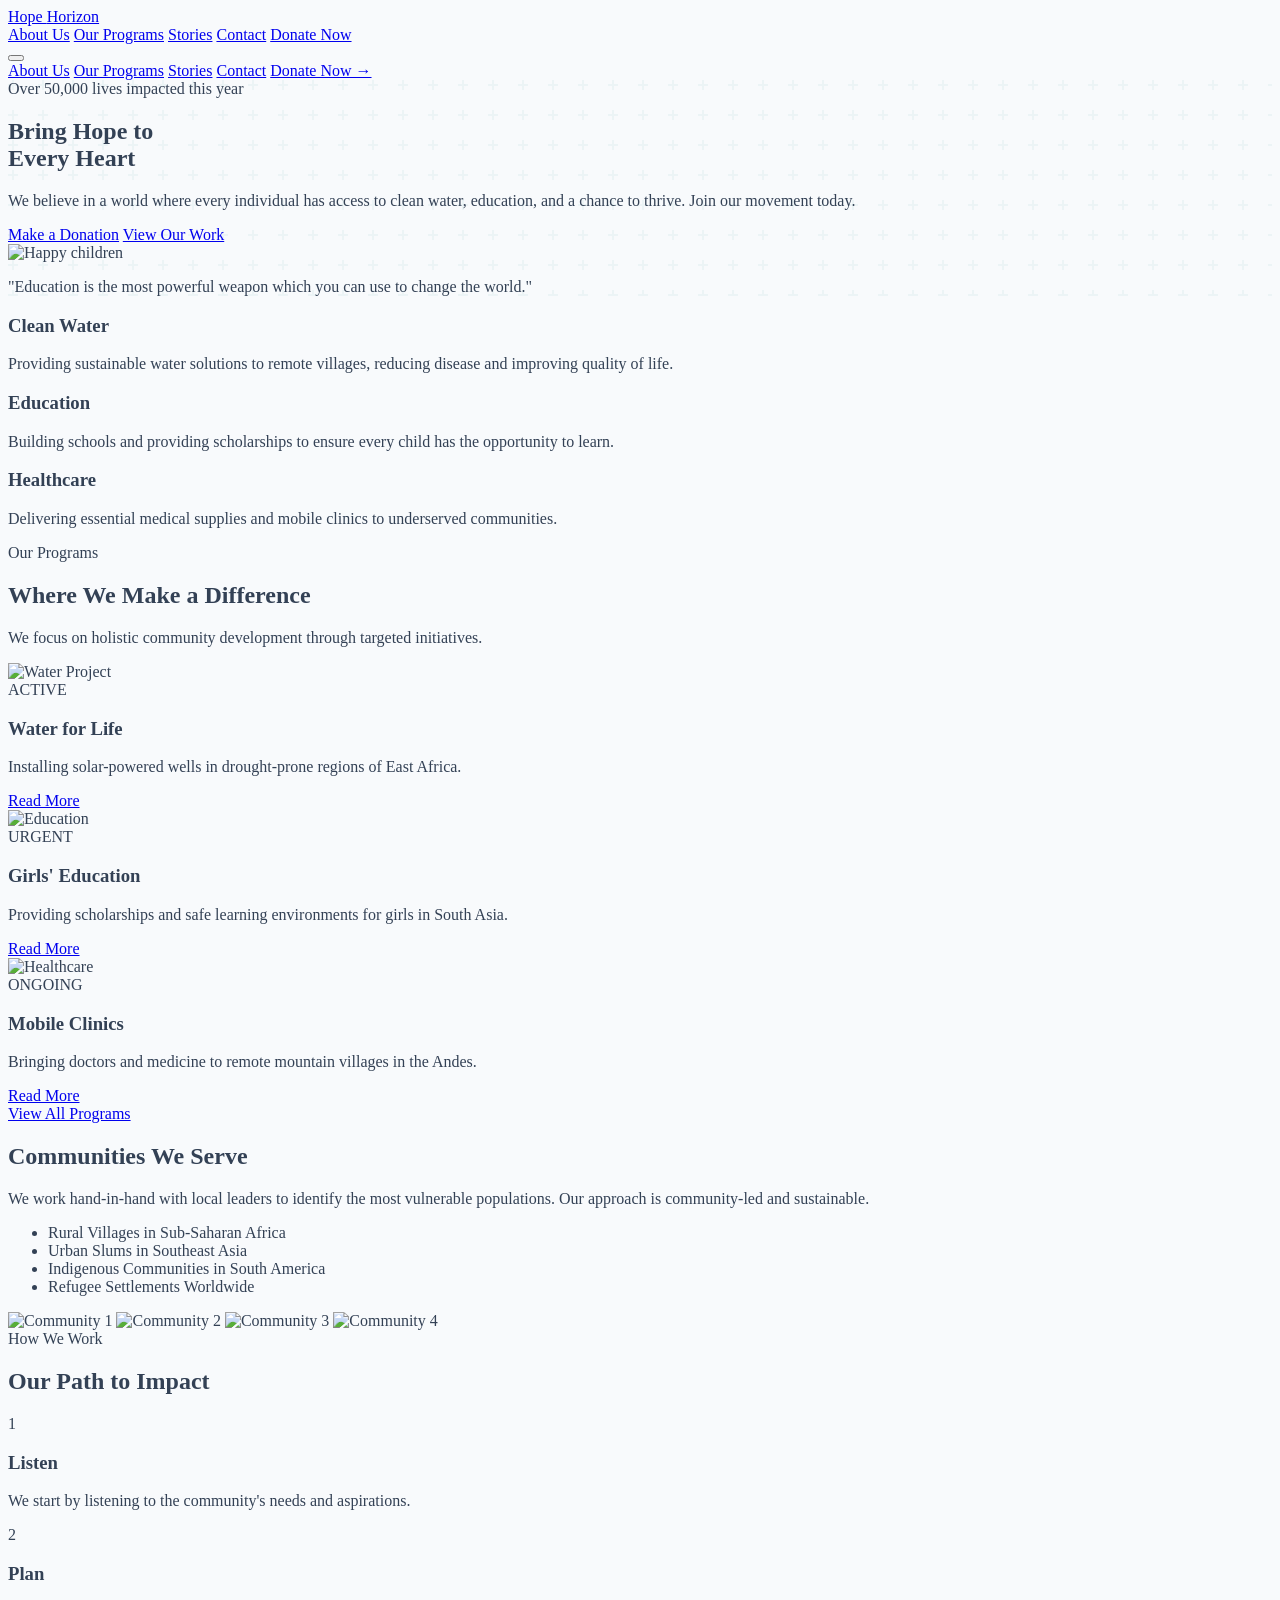
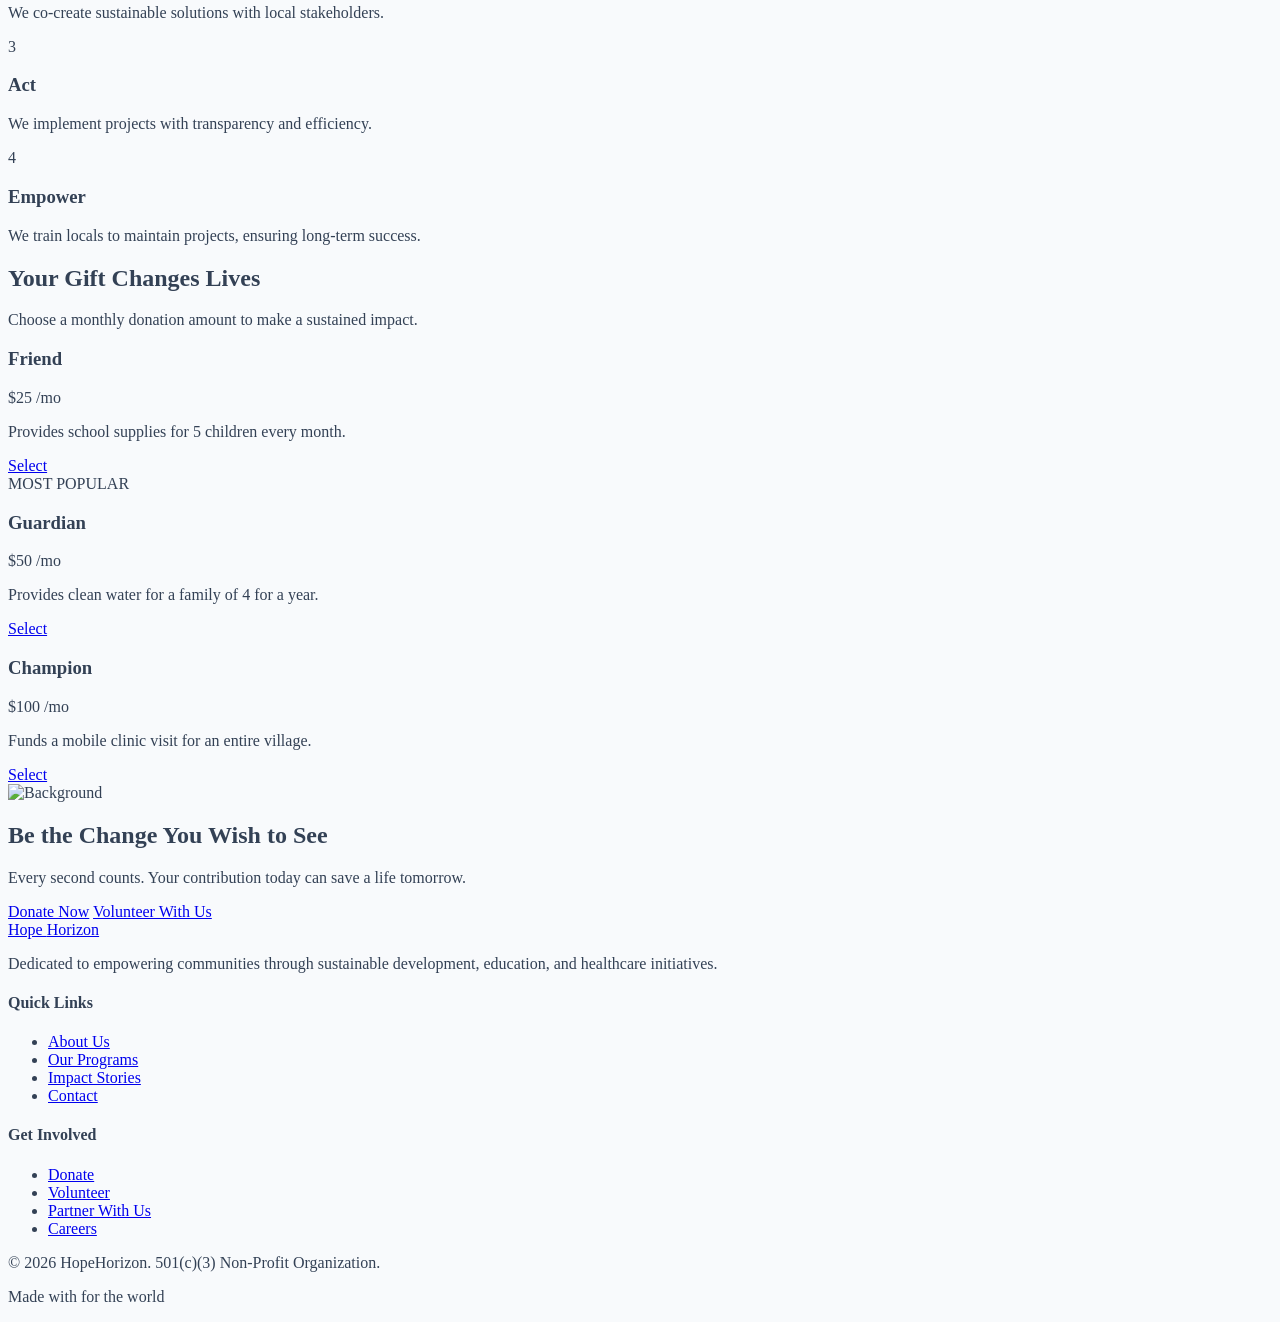
==== index.html @ 58641cd0 "Add files via upload" ====
<!DOCTYPE html>
<html class="scroll-smooth" lang="en">
  <head>
    <meta charset="utf-8"/>
    <meta content="width=device-width, initial-scale=1.0" name="viewport"/>
    <title>Charity Organization - Free Tailwind Template</title>
    <meta content="Download this free Tailwind CSS Nonprofit website template for Charity Organization. Features a modern design, fully responsive layout, and includes 6 pre-built pages like blog.html, index.html, about.html." name="description"/>
    <meta content="free charity organization website template, charity organization website landing page, tailwind css charity organization website theme, responsive charity organization website design, modern charity organization website" name="keywords"/>
    <meta content="Charity Organization - Free Tailwind Template" property="og:title"/>
    <meta content="Download this free Tailwind CSS Nonprofit website template for Charity Organization. Features a modern design, fully responsive layout, and includes 6 pre-built pages like blog.html, index.html, about.html." property="og:description"/>
    <meta content="website" property="og:type"/>
    <meta content="https://freestacktemplates.io/og-previews/charity_organization-nonprofit-modern-template/index-og.jpg" property="og:image"/>
    <meta content="https://freestacktemplates.io/tailwind/charity_organization-nonprofit-modern-template" property="og:url"/>
    <meta content="summary_large_image" name="twitter:card"/>
    <meta content="Charity Organization - Free Tailwind Template" name="twitter:title"/>
    <meta content="Download this free Tailwind CSS Nonprofit website template for Charity Organization. Features a modern design, fully responsive layout, and includes 6 pre-built pages like blog.html, index.html, about.html." name="twitter:description"/>
    <meta content="https://freestacktemplates.io/og-previews/charity_organization-nonprofit-modern-template/index-og.jpg" name="twitter:image"/>
    <script src="https://cdn.tailwindcss.com"></script>
    <script src="tailwind.config.js"></script>
    <link href="https://fonts.googleapis.com/css2?family=Inter:wght@300;400;500;600&family=Libre+Baskerville:ital,wght@0,400;0,700;1,400&display=swap" rel="stylesheet"/>
    <link href="style.css" rel="stylesheet"/>
    <script src="https://unpkg.com/lucide@latest"></script>
    <script defer="" src="scripts.js"></script>
  </head>
  <body class="font-body antialiased">

    <!-- Navigation -->
    <header>
      <nav class="fixed w-full z-50 top-0 left-0 bg-white/90 backdrop-blur-md border-b border-gray-100 shadow-sm">
        <div class="max-w-7xl mx-auto px-4 sm:px-6 lg:px-8">
          <div class="flex justify-between items-center h-20">
            <div class="flex-shrink-0 flex items-center">
              <a class="flex items-center gap-2" href="index.html">
                <div class="w-10 h-10 bg-primary rounded-full flex items-center justify-center text-white">
                  <i class="w-6 h-6" data-lucide="heart-handshake"></i>
                </div>
                <span class="font-heading font-bold text-2xl text-primaryDark">Hope
                  <span class="text-secondary">Horizon</span>
                </span>
              </a>
            </div>
            <div class="hidden md:flex items-center space-x-8">
              <a class="text-text hover:text-primary transition-colors font-medium" href="about.html">About Us</a>
              <a class="text-text hover:text-primary transition-colors font-medium" href="programs.html">Our Programs</a>
              <a class="text-text hover:text-primary transition-colors font-medium" href="blog.html">Stories</a>
              <a class="text-text hover:text-primary transition-colors font-medium" href="contact.html">Contact</a>
              <a class="bg-secondary hover:bg-secondaryHover text-white px-6 py-2.5 rounded-full font-bold transition-all shadow-lg shadow-secondary/20 transform hover:-translate-y-0.5" href="donate.html">Donate Now</a>
            </div>
            <div class="md:hidden flex items-center">
              <button id="mobile-menu-btn" class="text-text hover:text-primary focus:outline-none">
                <i class="w-8 h-8" data-lucide="menu"></i>
              </button>
            </div>
          </div>
        </div>

        <!-- Mobile Menu -->
        <div id="mobile-menu" class="hidden md:hidden bg-white border-b border-gray-100 absolute w-full">
          <div class="px-4 pt-2 pb-6 space-y-2">
            <a class="block px-3 py-3 text-base font-medium text-text hover:bg-gray-50 rounded-lg" href="about.html">About Us</a>
            <a class="block px-3 py-3 text-base font-medium text-text hover:bg-gray-50 rounded-lg" href="programs.html">Our Programs</a>
            <a class="block px-3 py-3 text-base font-medium text-text hover:bg-gray-50 rounded-lg" href="blog.html">Stories</a>
            <a class="block px-3 py-3 text-base font-medium text-text hover:bg-gray-50 rounded-lg" href="contact.html">Contact</a>
            <a class="block px-3 py-3 text-base font-bold text-secondary hover:bg-orange-50 rounded-lg" href="donate.html">Donate Now →</a>
          </div>
        </div>
      </nav>
    </header>

    <!-- Hero Section -->
    <section id="hero" class="relative pt-32 pb-20 lg:pt-40 lg:pb-32 overflow-hidden hero-pattern">
      <div class="max-w-7xl mx-auto px-4 sm:px-6 lg:px-8 relative z-10">
        <div class="grid grid-cols-1 lg:grid-cols-2 gap-12 items-center">
          <div class="text-center lg:text-left">
            <div class="inline-flex items-center gap-2 px-4 py-2 rounded-full bg-primary/10 text-primaryDark font-medium text-sm mb-6">
              <span class="w-2 h-2 rounded-full bg-secondary animate-pulse"></span> Over 50,000 lives impacted this year
            </div>
            <h1 class="text-5xl md:text-6xl lg:text-7xl font-heading font-bold text-textDark mb-6 leading-tight">Bring Hope to
              <br/>
              <span class="text-primary italic">Every Heart</span>
            </h1>
            <p class="text-xl text-text mb-8 leading-relaxed max-w-2xl mx-auto lg:mx-0">
              We believe in a world where every individual has access to clean water, education, and a chance to thrive. Join our movement today.
            </p>
            <div class="flex flex-col sm:flex-row items-center justify-center lg:justify-start gap-4">
              <a class="w-full sm:w-auto px-8 py-4 bg-secondary hover:bg-secondaryHover text-white font-bold rounded-full text-lg transition-all shadow-xl shadow-secondary/25 transform hover:-translate-y-1" href="donate.html">Make a Donation</a>
              <a class="w-full sm:w-auto px-8 py-4 bg-white border border-gray-200 hover:border-primary hover:text-primary text-textDark font-medium rounded-full text-lg transition-all flex items-center justify-center gap-2" href="programs.html">View Our Work
                <i class="w-5 h-5" data-lucide="arrow-right"></i>
              </a>
            </div>
          </div>
          <div class="relative">
            <div class="absolute -inset-4 bg-accent/50 rounded-full blur-3xl -z-10"></div>
            <div class="relative rounded-3xl overflow-hidden shadow-2xl transform rotate-2 hover:rotate-0 transition-transform duration-500">
              <img class="w-full h-full object-cover" alt="Happy children" src="https://images.unsplash.com/photo-1488521787991-ed7bbaae773c?q=80&w=1000&auto=format&fit=crop"/>
              <div class="absolute bottom-0 left-0 right-0 bg-gradient-to-t from-black/70 to-transparent p-8">
                <p class="text-white font-heading italic text-xl">"Education is the most powerful weapon which you can use to change the world."</p>
              </div>
            </div>
          </div>
        </div>
      </div>
    </section>

    <!-- Clean Water -->
    <section id="clean_water" class="py-20 bg-white">
      <div class="max-w-7xl mx-auto px-4 sm:px-6 lg:px-8">
        <div class="grid grid-cols-1 md:grid-cols-3 gap-8">
          <div class="p-8 rounded-2xl bg-background border border-gray-100 hover:shadow-lg transition-shadow text-center group">
            <div class="w-16 h-16 mx-auto bg-primary/10 rounded-full flex items-center justify-center mb-6 group-hover:bg-primary group-hover:text-white transition-colors">
              <i class="w-8 h-8 text-primary group-hover:text-white" data-lucide="droplets"></i>
            </div>
            <h3 class="text-2xl font-heading font-bold text-textDark mb-3">Clean Water</h3>
            <p class="text-text">
              Providing sustainable water solutions to remote villages, reducing disease and improving quality of life.
            </p>
          </div>
          <div class="p-8 rounded-2xl bg-background border border-gray-100 hover:shadow-lg transition-shadow text-center group">
            <div class="w-16 h-16 mx-auto bg-secondary/10 rounded-full flex items-center justify-center mb-6 group-hover:bg-secondary group-hover:text-white transition-colors">
              <i class="w-8 h-8 text-secondary group-hover:text-white" data-lucide="book-open"></i>
            </div>
            <h3 class="text-2xl font-heading font-bold text-textDark mb-3">Education</h3>
            <p class="text-text">
              Building schools and providing scholarships to ensure every child has the opportunity to learn.
            </p>
          </div>
          <div class="p-8 rounded-2xl bg-background border border-gray-100 hover:shadow-lg transition-shadow text-center group">
            <div class="w-16 h-16 mx-auto bg-accent rounded-full flex items-center justify-center mb-6 group-hover:bg-yellow-400 transition-colors">
              <i class="w-8 h-8 text-yellow-700" data-lucide="heart"></i>
            </div>
            <h3 class="text-2xl font-heading font-bold text-textDark mb-3">Healthcare</h3>
            <p class="text-text">
              Delivering essential medical supplies and mobile clinics to underserved communities.
            </p>
          </div>
        </div>
      </div>
    </section>

    <!-- Where We Make A Difference -->
    <section id="where_we_make_a_difference" class="py-24 bg-background">
      <div class="max-w-7xl mx-auto px-4 sm:px-6 lg:px-8">
        <div class="text-center mb-16">
          <span class="text-secondary font-bold tracking-wider uppercase text-sm">Our Programs</span>
          <h2 class="text-4xl md:text-5xl font-heading font-bold text-textDark mt-2 mb-6">Where We Make a Difference</h2>
          <p class="text-xl text-text max-w-2xl mx-auto">We focus on holistic community development through targeted initiatives.</p>
        </div>
        <div class="grid grid-cols-1 md:grid-cols-2 lg:grid-cols-3 gap-8">

          <!-- Program 1 -->
          <div class="bg-white rounded-2xl overflow-hidden shadow-sm hover:shadow-xl transition-shadow group">
            <div class="relative h-64 overflow-hidden">
              <img class="w-full h-full object-cover group-hover:scale-105 transition-transform duration-500" alt="Water Project" src="https://images.unsplash.com/photo-1532629345422-7515f3d16bb6?q=80&w=800&auto=format&fit=crop"/>
              <div class="absolute top-4 right-4 bg-white/90 backdrop-blur px-3 py-1 rounded-full text-xs font-bold text-primary">ACTIVE</div>
            </div>
            <div class="p-8">
              <h3 class="text-2xl font-heading font-bold text-textDark mb-3">Water for Life</h3>
              <p class="text-text mb-6">Installing solar-powered wells in drought-prone regions of East Africa.</p>
              <a class="text-primary font-bold flex items-center gap-2 hover:gap-3 transition-all" href="programs.html">Read More
                <i class="w-4 h-4" data-lucide="arrow-right"></i>
              </a>
            </div>
          </div>

          <!-- Program 2 -->
          <div class="bg-white rounded-2xl overflow-hidden shadow-sm hover:shadow-xl transition-shadow group">
            <div class="relative h-64 overflow-hidden">
              <img class="w-full h-full object-cover group-hover:scale-105 transition-transform duration-500" alt="Education" src="https://images.unsplash.com/photo-1509099836639-18ba1795216d?q=80&w=800&auto=format&fit=crop"/>
              <div class="absolute top-4 right-4 bg-white/90 backdrop-blur px-3 py-1 rounded-full text-xs font-bold text-secondary">URGENT</div>
            </div>
            <div class="p-8">
              <h3 class="text-2xl font-heading font-bold text-textDark mb-3">Girls' Education</h3>
              <p class="text-text mb-6">Providing scholarships and safe learning environments for girls in South Asia.</p>
              <a class="text-primary font-bold flex items-center gap-2 hover:gap-3 transition-all" href="programs.html">Read More
                <i class="w-4 h-4" data-lucide="arrow-right"></i>
              </a>
            </div>
          </div>

          <!-- Program 3 -->
          <div class="bg-white rounded-2xl overflow-hidden shadow-sm hover:shadow-xl transition-shadow group">
            <div class="relative h-64 overflow-hidden">
              <img class="w-full h-full object-cover group-hover:scale-105 transition-transform duration-500" alt="Healthcare" src="https://images.unsplash.com/photo-1542810634-71277d95dcbb?q=80&w=800&auto=format&fit=crop"/>
              <div class="absolute top-4 right-4 bg-white/90 backdrop-blur px-3 py-1 rounded-full text-xs font-bold text-primary">ONGOING</div>
            </div>
            <div class="p-8">
              <h3 class="text-2xl font-heading font-bold text-textDark mb-3">Mobile Clinics</h3>
              <p class="text-text mb-6">Bringing doctors and medicine to remote mountain villages in the Andes.</p>
              <a class="text-primary font-bold flex items-center gap-2 hover:gap-3 transition-all" href="programs.html">Read More
                <i class="w-4 h-4" data-lucide="arrow-right"></i>
              </a>
            </div>
          </div>
        </div>
        <div class="text-center mt-12">
          <a class="inline-block px-8 py-3 border-2 border-primary text-primary font-bold rounded-full hover:bg-primary hover:text-white transition-colors" href="programs.html">View All Programs</a>
        </div>
      </div>
    </section>

    <!-- Communities We Serve -->
    <section id="communities_we_serve" class="py-24 bg-primaryDark text-white relative overflow-hidden">
      <div class="absolute inset-0 opacity-10 bg-[url('https://www.transparenttextures.com/patterns/cubes.png')]"></div>
      <div class="max-w-7xl mx-auto px-4 sm:px-6 lg:px-8 relative z-10">
        <div class="grid grid-cols-1 lg:grid-cols-2 gap-16 items-center">
          <div>
            <h2 class="text-4xl md:text-5xl font-heading font-bold mb-6">Communities We Serve</h2>
            <p class="text-teal-100 text-lg mb-8 leading-relaxed">
              We work hand-in-hand with local leaders to identify the most vulnerable populations. Our approach is community-led and sustainable.
            </p>
            <ul class="space-y-4">
              <li class="flex items-center gap-4">
                <div class="w-10 h-10 rounded-full bg-white/10 flex items-center justify-center">
                  <i class="w-5 h-5 text-accent" data-lucide="map-pin"></i>
                </div>
                <span class="text-xl font-medium">Rural Villages in Sub-Saharan Africa</span>
              </li>
              <li class="flex items-center gap-4">
                <div class="w-10 h-10 rounded-full bg-white/10 flex items-center justify-center">
                  <i class="w-5 h-5 text-accent" data-lucide="map-pin"></i>
                </div>
                <span class="text-xl font-medium">Urban Slums in Southeast Asia</span>
              </li>
              <li class="flex items-center gap-4">
                <div class="w-10 h-10 rounded-full bg-white/10 flex items-center justify-center">
                  <i class="w-5 h-5 text-accent" data-lucide="map-pin"></i>
                </div>
                <span class="text-xl font-medium">Indigenous Communities in South America</span>
              </li>
              <li class="flex items-center gap-4">
                <div class="w-10 h-10 rounded-full bg-white/10 flex items-center justify-center">
                  <i class="w-5 h-5 text-accent" data-lucide="map-pin"></i>
                </div>
                <span class="text-xl font-medium">Refugee Settlements Worldwide</span>
              </li>
            </ul>
          </div>
          <div class="grid grid-cols-2 gap-4">
            <img class="rounded-2xl shadow-lg transform translate-y-8" alt="Community 1" src="https://images.unsplash.com/photo-1469571486292-0ba58a3f068b?q=80&w=600&auto=format&fit=crop"/>
            <img class="rounded-2xl shadow-lg" alt="Community 2" src="https://images.unsplash.com/photo-1531206715517-5c0ba140b2b8?q=80&w=600&auto=format&fit=crop"/>
            <img class="rounded-2xl shadow-lg transform translate-y-8" alt="Community 3" src="https://images.unsplash.com/photo-1516483638261-f4dbaf036963?q=80&w=600&auto=format&fit=crop"/>
            <img class="rounded-2xl shadow-lg" alt="Community 4" src="https://images.unsplash.com/photo-1542345812-d98b5cd6cf98?auto=format&fit=crop&w=600&q=80"/>
          </div>
        </div>
      </div>
    </section>

    <!-- Our Path To Impact -->
    <section id="our_path_to_impact" class="py-24 bg-white">
      <div class="max-w-7xl mx-auto px-4 sm:px-6 lg:px-8">
        <div class="text-center mb-16">
          <span class="text-secondary font-bold tracking-wider uppercase text-sm">How We Work</span>
          <h2 class="text-4xl md:text-5xl font-heading font-bold text-textDark mt-2 mb-6">Our Path to Impact</h2>
        </div>
        <div class="relative">
          <div class="hidden md:block absolute top-1/2 left-0 w-full h-0.5 bg-gray-100 -translate-y-1/2 z-0"></div>
          <div class="grid grid-cols-1 md:grid-cols-4 gap-8 relative z-10">

            <!-- Step 1 -->
            <div class="bg-white p-6 text-center">
              <div class="w-16 h-16 mx-auto bg-primary text-white rounded-full flex items-center justify-center text-2xl font-bold mb-6 shadow-lg border-4 border-white">1</div>
              <h3 class="text-xl font-bold text-textDark mb-2">Listen</h3>
              <p class="text-text text-sm">We start by listening to the community's needs and aspirations.</p>
            </div>

            <!-- Step 2 -->
            <div class="bg-white p-6 text-center">
              <div class="w-16 h-16 mx-auto bg-white border-2 border-primary text-primary rounded-full flex items-center justify-center text-2xl font-bold mb-6 shadow-lg">2</div>
              <h3 class="text-xl font-bold text-textDark mb-2">Plan</h3>
              <p class="text-text text-sm">We co-create sustainable solutions with local stakeholders.</p>
            </div>

            <!-- Step 3 -->
            <div class="bg-white p-6 text-center">
              <div class="w-16 h-16 mx-auto bg-white border-2 border-primary text-primary rounded-full flex items-center justify-center text-2xl font-bold mb-6 shadow-lg">3</div>
              <h3 class="text-xl font-bold text-textDark mb-2">Act</h3>
              <p class="text-text text-sm">We implement projects with transparency and efficiency.</p>
            </div>

            <!-- Step 4 -->
            <div class="bg-white p-6 text-center">
              <div class="w-16 h-16 mx-auto bg-white border-2 border-primary text-primary rounded-full flex items-center justify-center text-2xl font-bold mb-6 shadow-lg">4</div>
              <h3 class="text-xl font-bold text-textDark mb-2">Empower</h3>
              <p class="text-text text-sm">We train locals to maintain projects, ensuring long-term success.</p>
            </div>
          </div>
        </div>
      </div>
    </section>

    <!-- Your Gift Changes Lives -->
    <section id="your_gift_changes_lives" class="py-24 bg-accent/30">
      <div class="max-w-7xl mx-auto px-4 sm:px-6 lg:px-8">
        <div class="text-center mb-16">
          <h2 class="text-4xl md:text-5xl font-heading font-bold text-textDark mb-6">Your Gift Changes Lives</h2>
          <p class="text-xl text-text max-w-2xl mx-auto">Choose a monthly donation amount to make a sustained impact.</p>
        </div>
        <div class="grid grid-cols-1 md:grid-cols-3 gap-8">

          <!-- Tier 1 -->
          <div class="bg-white p-8 rounded-2xl shadow-sm hover:shadow-xl transition-all border border-gray-100 text-center">
            <h3 class="text-2xl font-bold text-textDark mb-2">Friend</h3>
            <div class="text-4xl font-bold text-primary mb-4">$25
              <span class="text-lg text-gray-400 font-normal">/mo</span>
            </div>
            <p class="text-text mb-8">Provides school supplies for 5 children every month.</p>
            <a class="block w-full py-3 border-2 border-primary text-primary font-bold rounded-full hover:bg-primary hover:text-white transition-colors" href="donate.html">Select</a>
          </div>

          <!-- Tier 2 -->
          <div class="bg-white p-8 rounded-2xl shadow-xl border-2 border-secondary text-center transform md:-translate-y-4 relative">
            <div class="absolute top-0 left-1/2 -translate-x-1/2 -translate-y-1/2 bg-secondary text-white px-4 py-1 rounded-full text-sm font-bold">MOST POPULAR</div>
            <h3 class="text-2xl font-bold text-textDark mb-2">Guardian</h3>
            <div class="text-4xl font-bold text-secondary mb-4">$50
              <span class="text-lg text-gray-400 font-normal">/mo</span>
            </div>
            <p class="text-text mb-8">Provides clean water for a family of 4 for a year.</p>
            <a class="block w-full py-3 bg-secondary text-white font-bold rounded-full hover:bg-secondaryHover transition-colors shadow-lg shadow-secondary/20" href="donate.html">Select</a>
          </div>

          <!-- Tier 3 -->
          <div class="bg-white p-8 rounded-2xl shadow-sm hover:shadow-xl transition-all border border-gray-100 text-center">
            <h3 class="text-2xl font-bold text-textDark mb-2">Champion</h3>
            <div class="text-4xl font-bold text-primary mb-4">$100
              <span class="text-lg text-gray-400 font-normal">/mo</span>
            </div>
            <p class="text-text mb-8">Funds a mobile clinic visit for an entire village.</p>
            <a class="block w-full py-3 border-2 border-primary text-primary font-bold rounded-full hover:bg-primary hover:text-white transition-colors" href="donate.html">Select</a>
          </div>
        </div>
      </div>
    </section>

    <!-- Be The Change You Wish To See -->
    <section id="be_the_change_you_wish_to_see" class="py-24 relative overflow-hidden">
      <div class="absolute inset-0 bg-primaryDark">
        <img class="w-full h-full object-cover opacity-20 mix-blend-overlay" alt="Background" src="https://images.unsplash.com/photo-1469571486292-0ba58a3f068b?q=80&w=2000&auto=format&fit=crop"/>
      </div>
      <div class="max-w-4xl mx-auto px-4 sm:px-6 lg:px-8 relative z-10 text-center text-white">
        <h2 class="text-5xl md:text-6xl font-heading font-bold mb-8">Be the Change You Wish to See</h2>
        <p class="text-xl text-teal-100 mb-12 max-w-2xl mx-auto">Every second counts. Your contribution today can save a life tomorrow.</p>
        <div class="flex flex-col sm:flex-row gap-4 justify-center">
          <a class="px-10 py-5 bg-secondary hover:bg-secondaryHover text-white font-bold text-xl rounded-full transition-all shadow-xl transform hover:scale-105" href="donate.html">Donate Now</a>
          <a class="px-10 py-5 bg-white/10 hover:bg-white/20 backdrop-blur border border-white/30 text-white font-bold text-xl rounded-full transition-all" href="contact.html">Volunteer With Us</a>
        </div>
      </div>
    </section>

    <!-- Footer -->
    <footer class="bg-white border-t border-gray-100 pt-20 pb-10">
      <div class="max-w-7xl mx-auto px-4 sm:px-6 lg:px-8">
        <div class="grid grid-cols-1 md:grid-cols-4 gap-12 mb-16">
          <div class="col-span-1 md:col-span-2">
            <a class="flex items-center gap-2 mb-6" href="index.html">
              <div class="w-8 h-8 bg-primary rounded-full flex items-center justify-center text-white">
                <i class="w-5 h-5" data-lucide="heart-handshake"></i>
              </div>
              <span class="font-heading font-bold text-2xl text-primaryDark">Hope
                <span class="text-secondary">Horizon</span>
              </span>
            </a>
            <p class="text-text max-w-md mb-6">
              Dedicated to empowering communities through sustainable development, education, and healthcare initiatives.
            </p>
            <div class="flex space-x-4">
              <a class="text-gray-400 hover:text-primary transition-colors" href="#">
                <i class="w-6 h-6" data-lucide="facebook"></i>
              </a>
              <a class="text-gray-400 hover:text-primary transition-colors" href="#">
                <i class="w-6 h-6" data-lucide="twitter"></i>
              </a>
              <a class="text-gray-400 hover:text-primary transition-colors" href="#">
                <i class="w-6 h-6" data-lucide="instagram"></i>
              </a>
              <a class="text-gray-400 hover:text-primary transition-colors" href="#">
                <i class="w-6 h-6" data-lucide="youtube"></i>
              </a>
            </div>
          </div>
          <div>
            <h4 class="font-bold text-textDark mb-6">Quick Links</h4>
            <ul class="space-y-4">
              <li>
                <a class="text-text hover:text-primary transition-colors" href="about.html">About Us</a>
              </li>
              <li>
                <a class="text-text hover:text-primary transition-colors" href="programs.html">Our Programs</a>
              </li>
              <li>
                <a class="text-text hover:text-primary transition-colors" href="blog.html">Impact Stories</a>
              </li>
              <li>
                <a class="text-text hover:text-primary transition-colors" href="contact.html">Contact</a>
              </li>
            </ul>
          </div>
          <div>
            <h4 class="font-bold text-textDark mb-6">Get Involved</h4>
            <ul class="space-y-4">
              <li>
                <a class="text-text hover:text-primary transition-colors" href="donate.html">Donate</a>
              </li>
              <li>
                <a class="text-text hover:text-primary transition-colors" href="#">Volunteer</a>
              </li>
              <li>
                <a class="text-text hover:text-primary transition-colors" href="#">Partner With Us</a>
              </li>
              <li>
                <a class="text-text hover:text-primary transition-colors" href="#">Careers</a>
              </li>
            </ul>
          </div>
        </div>
        <div class="border-t border-gray-100 pt-8 flex flex-col md:flex-row justify-between items-center gap-4">
          <p class="text-gray-500 text-sm">© 2026 HopeHorizon. 501(c)(3) Non-Profit Organization.</p>
          <p class="text-gray-500 text-sm flex items-center gap-1">Made with
            <i class="w-4 h-4 text-red-500 fill-current" data-lucide="heart"></i> for the world
          </p>
        </div>
      </div>
    </footer>
  </body>
</html>
---- style.css ----
/* version 1.1 */
body {
  background-color: #F8FAFC;
  color: #334155;
}

.hero-pattern {
  background-image: url("data:image/svg+xml,%3Csvg width='60' height='60' viewBox='0 0 60 60' xmlns='http://www.w3.org/2000/svg'%3E%3Cg fill='none' fill-rule='evenodd'%3E%3Cg fill='%230d9488' fill-opacity='0.05'%3E%3Cpath d='M36 34v-4h-2v4h-4v2h4v4h2v-4h4v-2h-4zm0-30V0h-2v4h-4v2h4v4h2V6h4V4h-4zM6 34v-4H4v4H0v2h4v4h2v-4h4v-2H6zM6 4V0H4v4H0v2h4v4h2V6h4V4H6z'/%3E%3C/g%3E%3C/g%3E%3C/svg%3E");
}
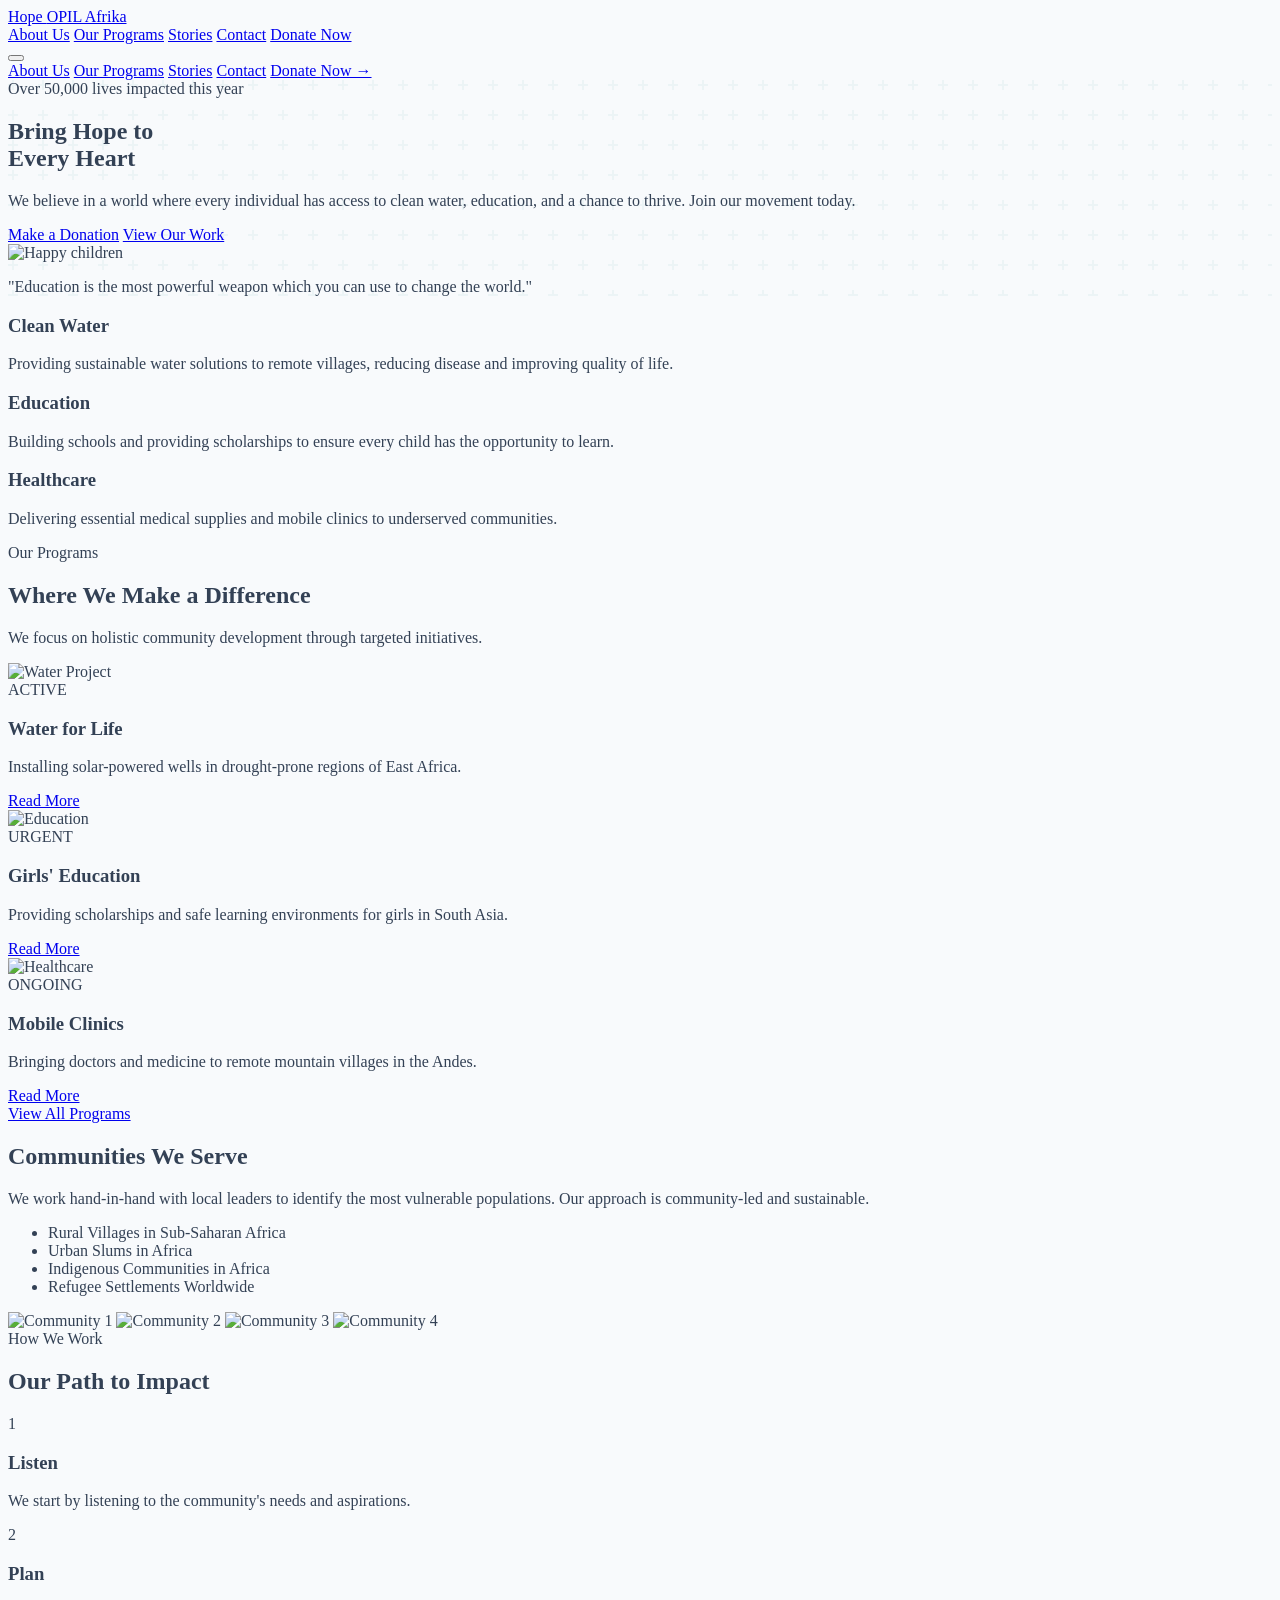
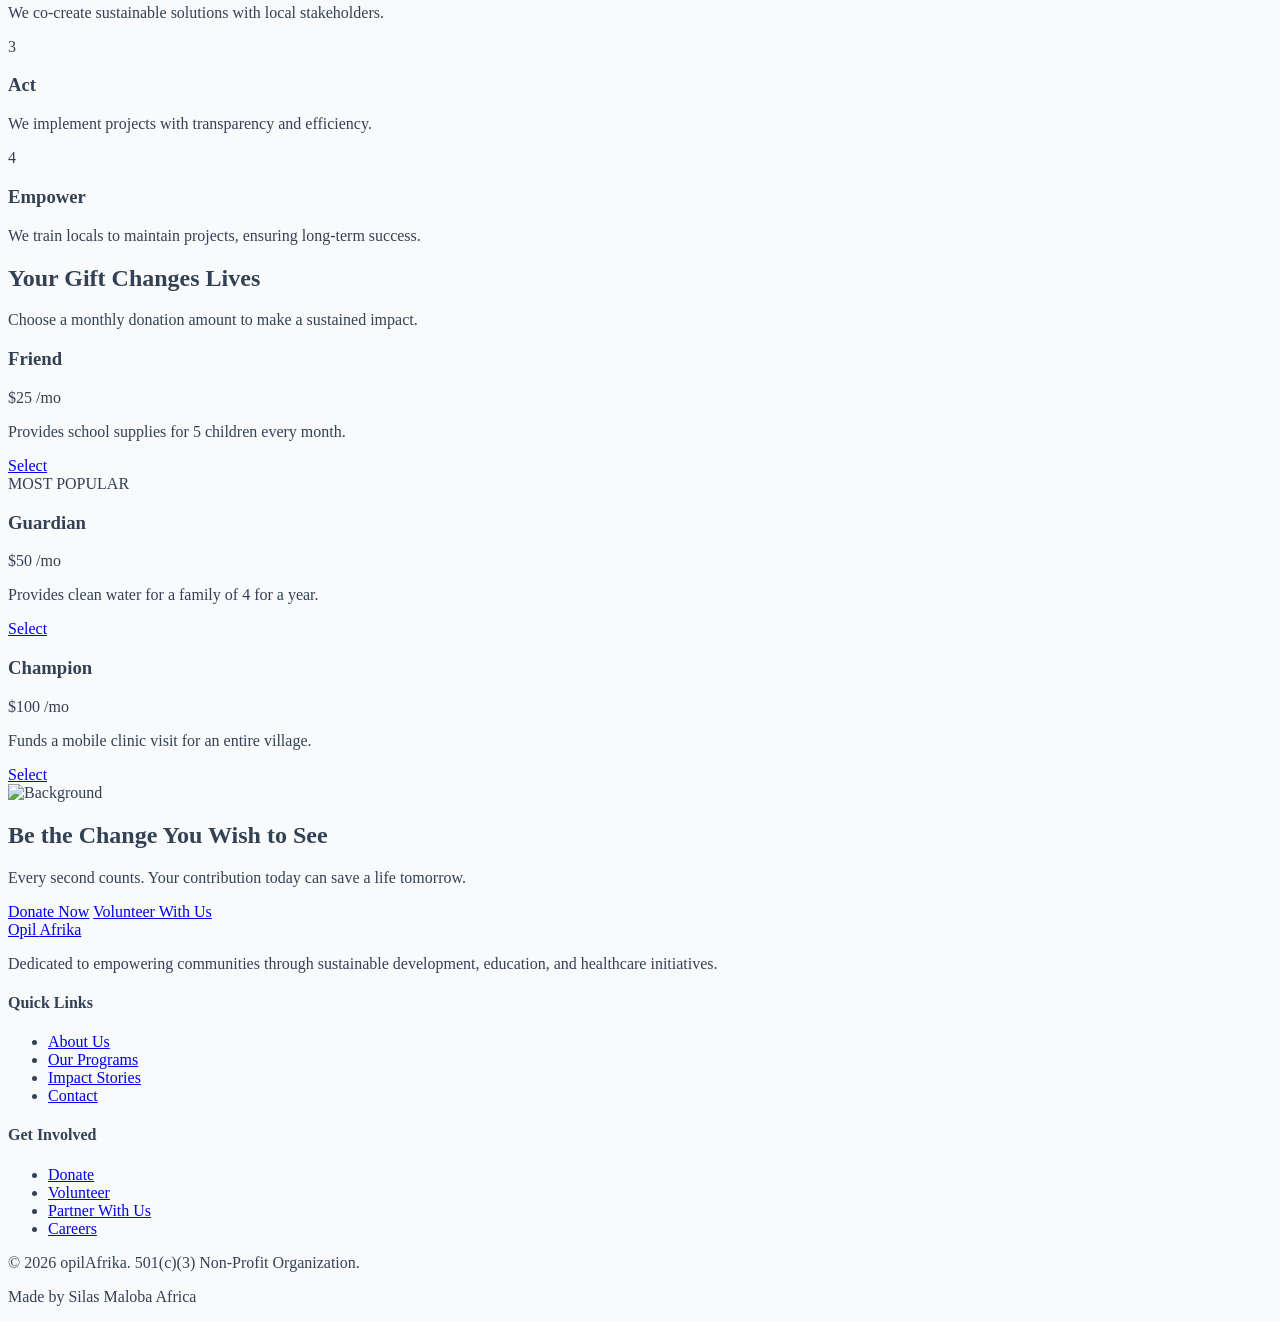
==== commit c7281163: "Update organization name to Opil Afrika" ====
--- a/index.html
+++ b/index.html
@@ -3,18 +3,7 @@
   <head>
     <meta charset="utf-8"/>
     <meta content="width=device-width, initial-scale=1.0" name="viewport"/>
-    <title>Charity Organization - Free Tailwind Template</title>
-    <meta content="Download this free Tailwind CSS Nonprofit website template for Charity Organization. Features a modern design, fully responsive layout, and includes 6 pre-built pages like blog.html, index.html, about.html." name="description"/>
-    <meta content="free charity organization website template, charity organization website landing page, tailwind css charity organization website theme, responsive charity organization website design, modern charity organization website" name="keywords"/>
-    <meta content="Charity Organization - Free Tailwind Template" property="og:title"/>
-    <meta content="Download this free Tailwind CSS Nonprofit website template for Charity Organization. Features a modern design, fully responsive layout, and includes 6 pre-built pages like blog.html, index.html, about.html." property="og:description"/>
-    <meta content="website" property="og:type"/>
-    <meta content="https://freestacktemplates.io/og-previews/charity_organization-nonprofit-modern-template/index-og.jpg" property="og:image"/>
-    <meta content="https://freestacktemplates.io/tailwind/charity_organization-nonprofit-modern-template" property="og:url"/>
-    <meta content="summary_large_image" name="twitter:card"/>
-    <meta content="Charity Organization - Free Tailwind Template" name="twitter:title"/>
-    <meta content="Download this free Tailwind CSS Nonprofit website template for Charity Organization. Features a modern design, fully responsive layout, and includes 6 pre-built pages like blog.html, index.html, about.html." name="twitter:description"/>
-    <meta content="https://freestacktemplates.io/og-previews/charity_organization-nonprofit-modern-template/index-og.jpg" name="twitter:image"/>
+    <title>OPIL Afrika </title>
     <script src="https://cdn.tailwindcss.com"></script>
     <script src="tailwind.config.js"></script>
     <link href="https://fonts.googleapis.com/css2?family=Inter:wght@300;400;500;600&family=Libre+Baskerville:ital,wght@0,400;0,700;1,400&display=swap" rel="stylesheet"/>
@@ -35,7 +24,7 @@
                   <i class="w-6 h-6" data-lucide="heart-handshake"></i>
                 </div>
                 <span class="font-heading font-bold text-2xl text-primaryDark">Hope
-                  <span class="text-secondary">Horizon</span>
+                  <span class="text-secondary">OPIL Afrika</span>
                 </span>
               </a>
             </div>
@@ -219,13 +208,13 @@
                 <div class="w-10 h-10 rounded-full bg-white/10 flex items-center justify-center">
                   <i class="w-5 h-5 text-accent" data-lucide="map-pin"></i>
                 </div>
-                <span class="text-xl font-medium">Urban Slums in Southeast Asia</span>
+                <span class="text-xl font-medium">Urban Slums in Africa</span>
               </li>
               <li class="flex items-center gap-4">
                 <div class="w-10 h-10 rounded-full bg-white/10 flex items-center justify-center">
                   <i class="w-5 h-5 text-accent" data-lucide="map-pin"></i>
                 </div>
-                <span class="text-xl font-medium">Indigenous Communities in South America</span>
+                <span class="text-xl font-medium">Indigenous Communities in Africa</span>
               </li>
               <li class="flex items-center gap-4">
                 <div class="w-10 h-10 rounded-full bg-white/10 flex items-center justify-center">
@@ -355,8 +344,8 @@
               <div class="w-8 h-8 bg-primary rounded-full flex items-center justify-center text-white">
                 <i class="w-5 h-5" data-lucide="heart-handshake"></i>
               </div>
-              <span class="font-heading font-bold text-2xl text-primaryDark">Hope
-                <span class="text-secondary">Horizon</span>
+              <span class="font-heading font-bold text-2xl text-primaryDark">Opil
+                <span class="text-secondary">Afrika</span>
               </span>
             </a>
             <p class="text-text max-w-md mb-6">
@@ -413,9 +402,9 @@
           </div>
         </div>
         <div class="border-t border-gray-100 pt-8 flex flex-col md:flex-row justify-between items-center gap-4">
-          <p class="text-gray-500 text-sm">© 2026 HopeHorizon. 501(c)(3) Non-Profit Organization.</p>
-          <p class="text-gray-500 text-sm flex items-center gap-1">Made with
-            <i class="w-4 h-4 text-red-500 fill-current" data-lucide="heart"></i> for the world
+          <p class="text-gray-500 text-sm">© 2026 opilAfrika. 501(c)(3) Non-Profit Organization.</p>
+          <p class="text-gray-500 text-sm flex items-center gap-1">Made by Silas Maloba
+            <i class="w-4 h-4 text-red-500 fill-current" data-lucide="heart"></i> Africa
           </p>
         </div>
       </div>
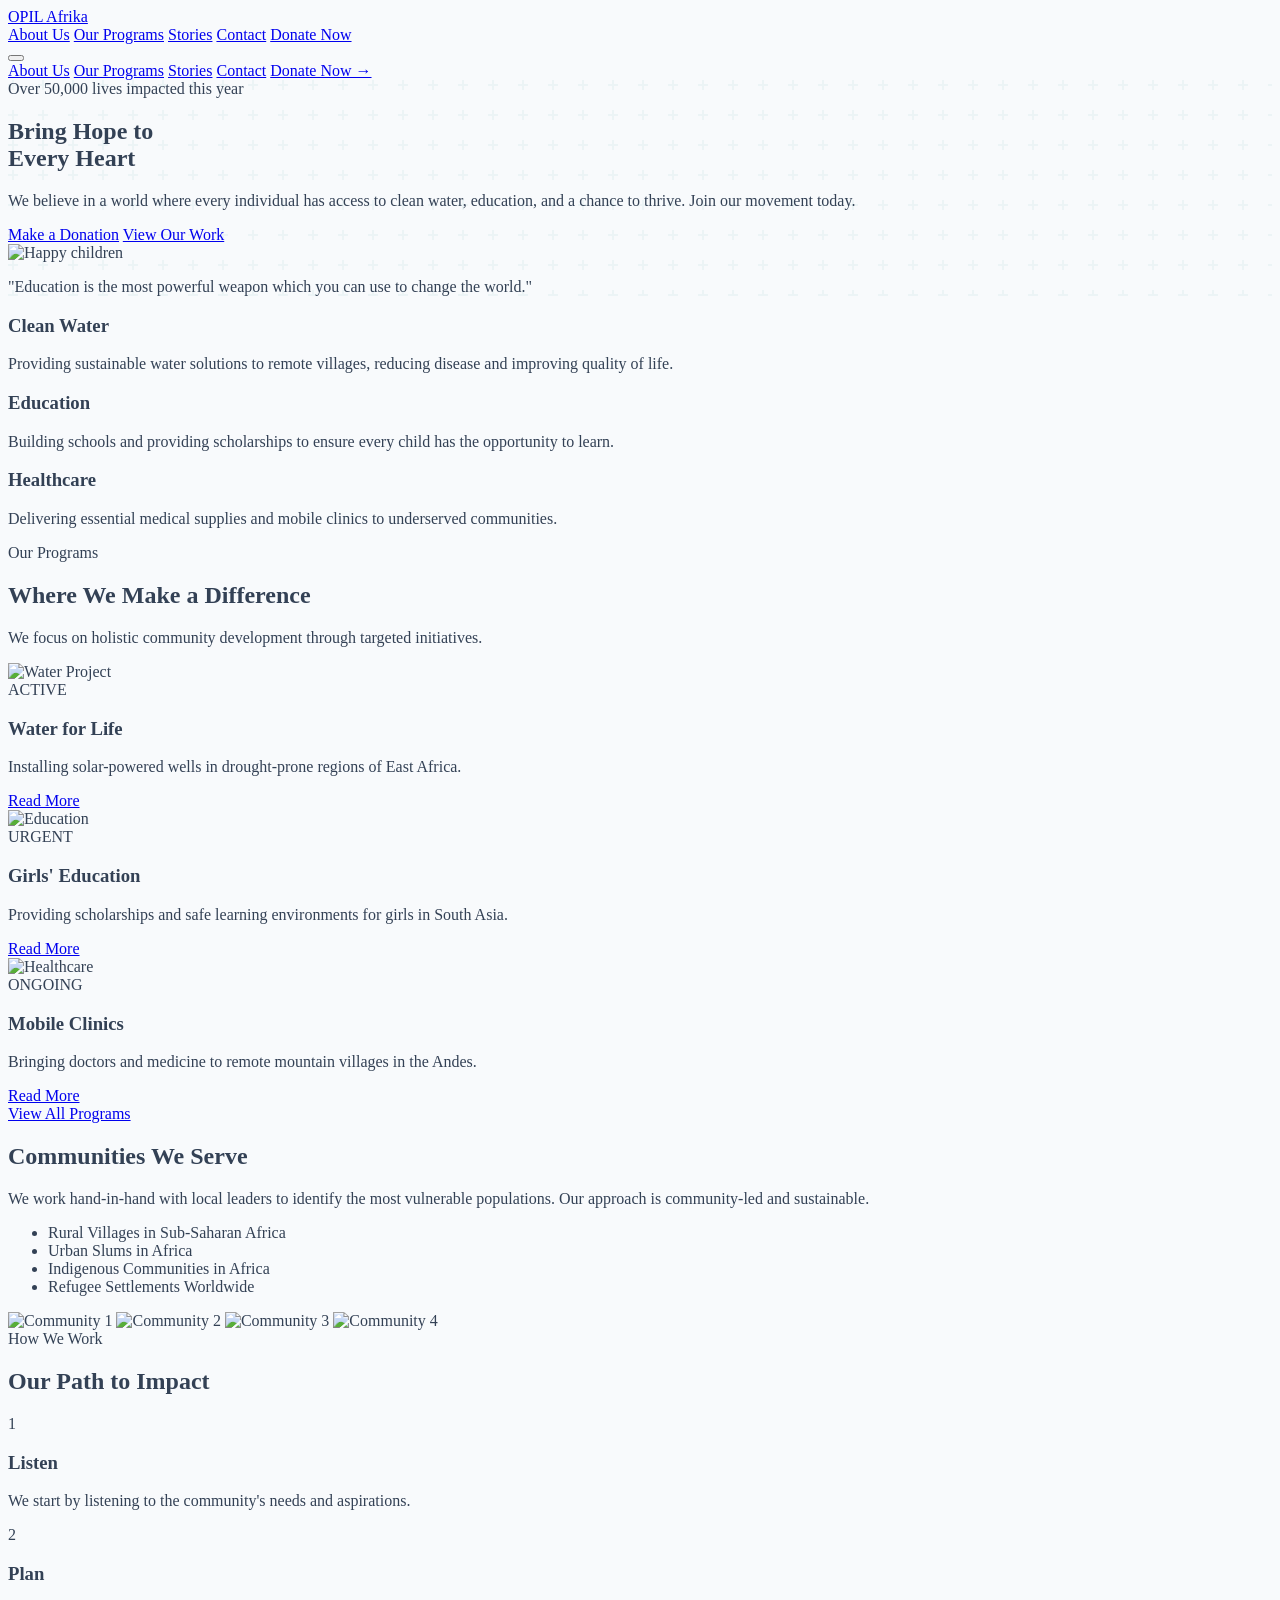
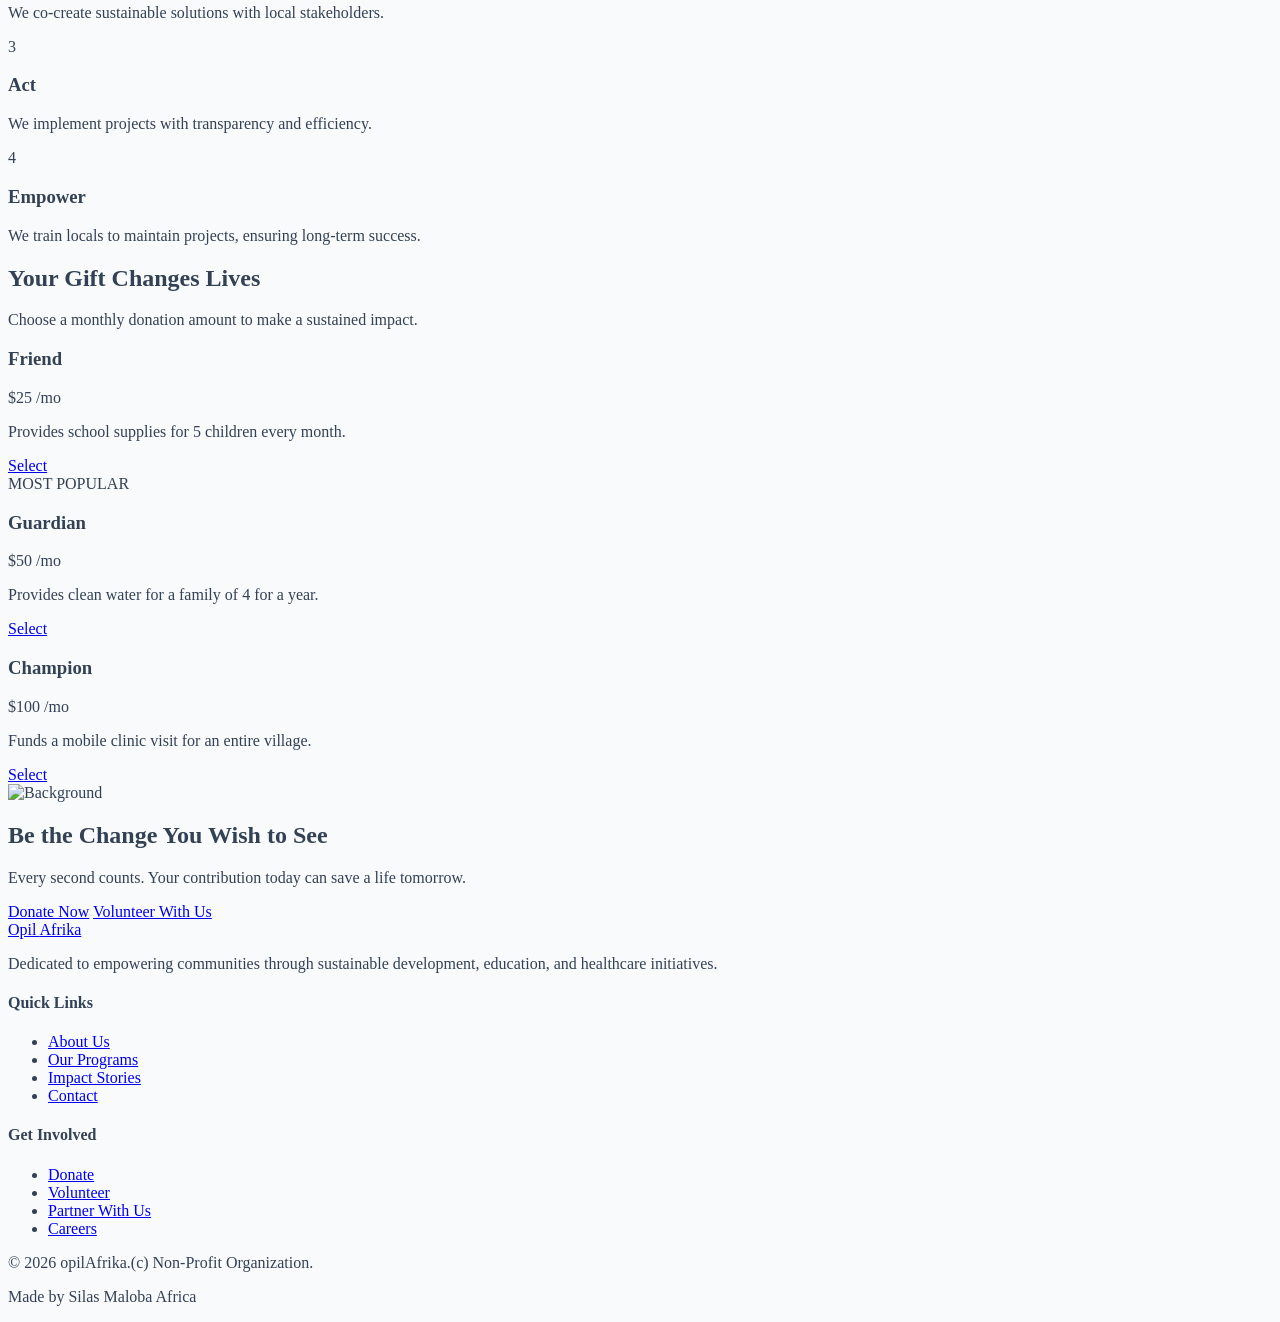
==== commit ebdfd486: "Refactor HTML structure and organization" ====
--- a/index.html
+++ b/index.html
@@ -23,8 +23,8 @@
                 <div class="w-10 h-10 bg-primary rounded-full flex items-center justify-center text-white">
                   <i class="w-6 h-6" data-lucide="heart-handshake"></i>
                 </div>
-                <span class="font-heading font-bold text-2xl text-primaryDark">Hope
-                  <span class="text-secondary">OPIL Afrika</span>
+                <span class="font-heading font-bold text-2xl text-primaryDark">OPIL
+                  <span class="text-secondary">Afrika</span>
                 </span>
               </a>
             </div>
@@ -402,7 +402,7 @@
           </div>
         </div>
         <div class="border-t border-gray-100 pt-8 flex flex-col md:flex-row justify-between items-center gap-4">
-          <p class="text-gray-500 text-sm">© 2026 opilAfrika. 501(c)(3) Non-Profit Organization.</p>
+          <p class="text-gray-500 text-sm">© 2026 opilAfrika.(c) Non-Profit Organization.</p>
           <p class="text-gray-500 text-sm flex items-center gap-1">Made by Silas Maloba
             <i class="w-4 h-4 text-red-500 fill-current" data-lucide="heart"></i> Africa
           </p>
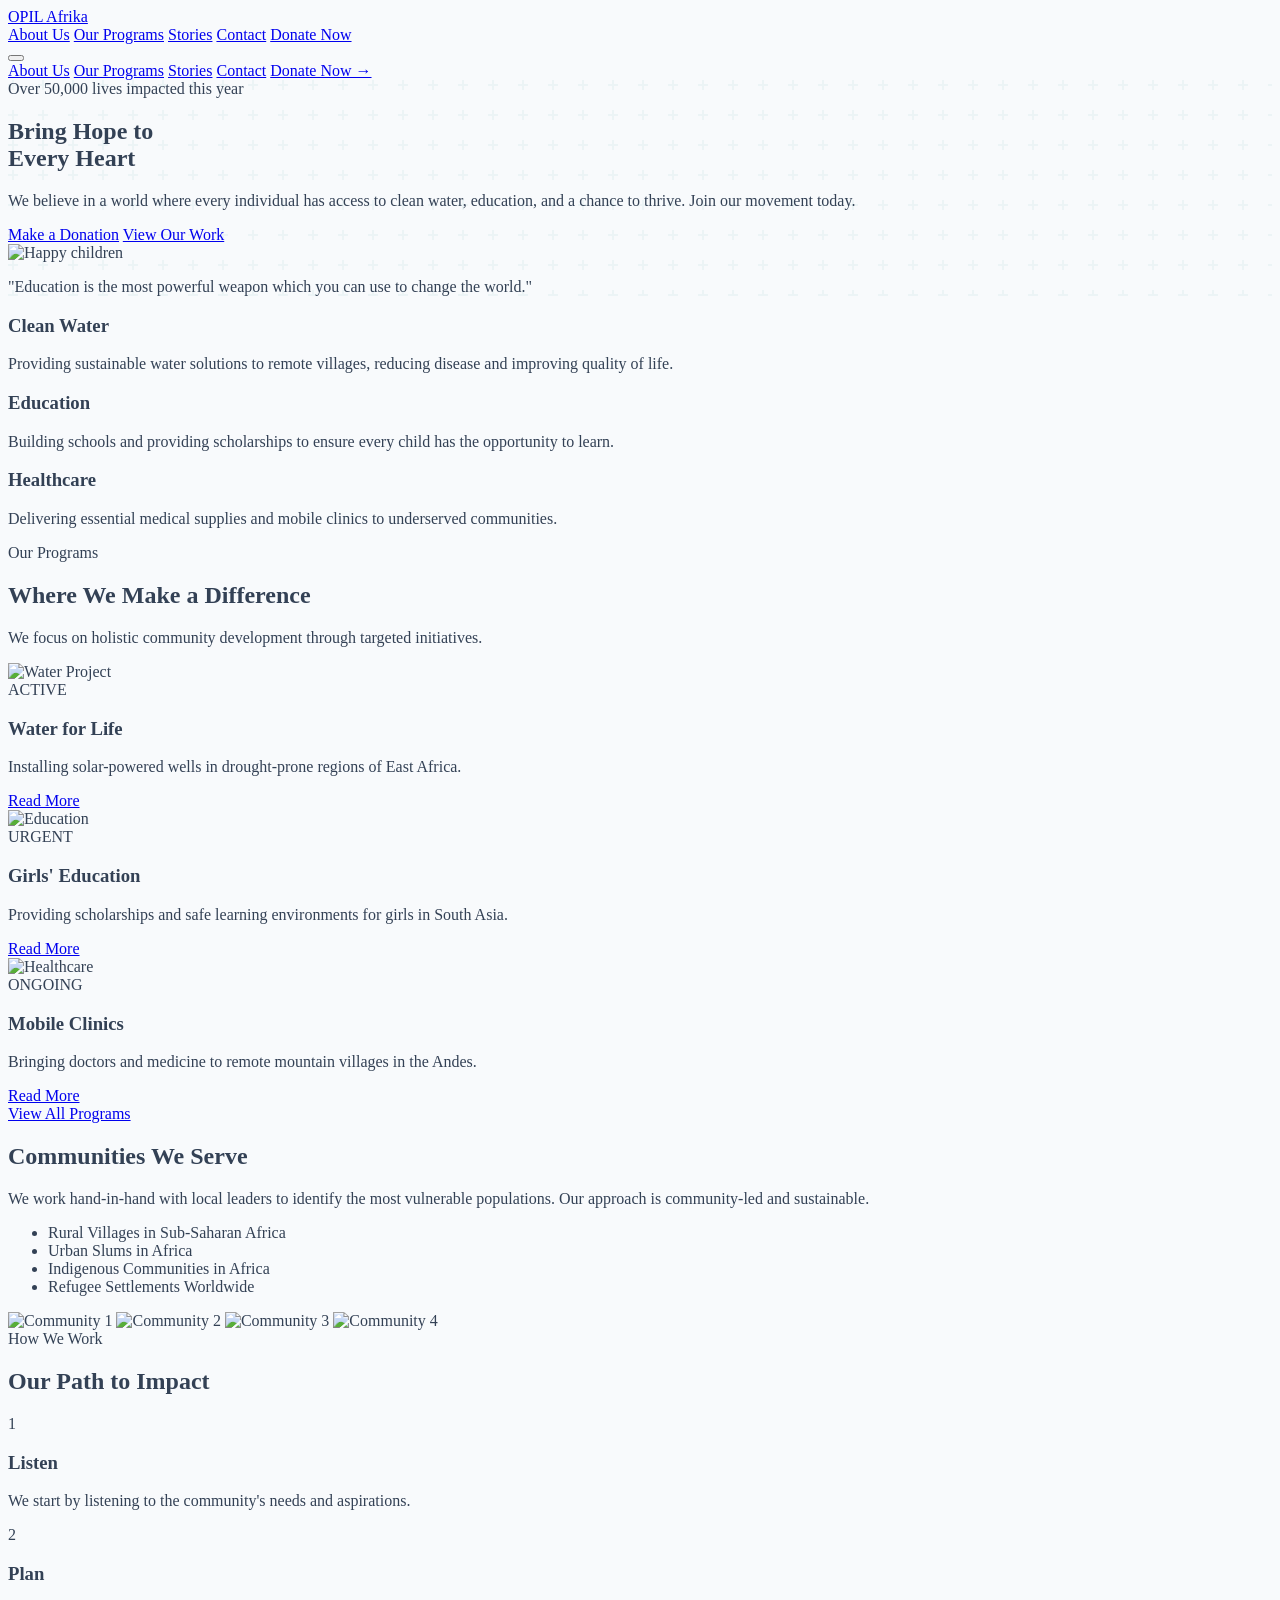
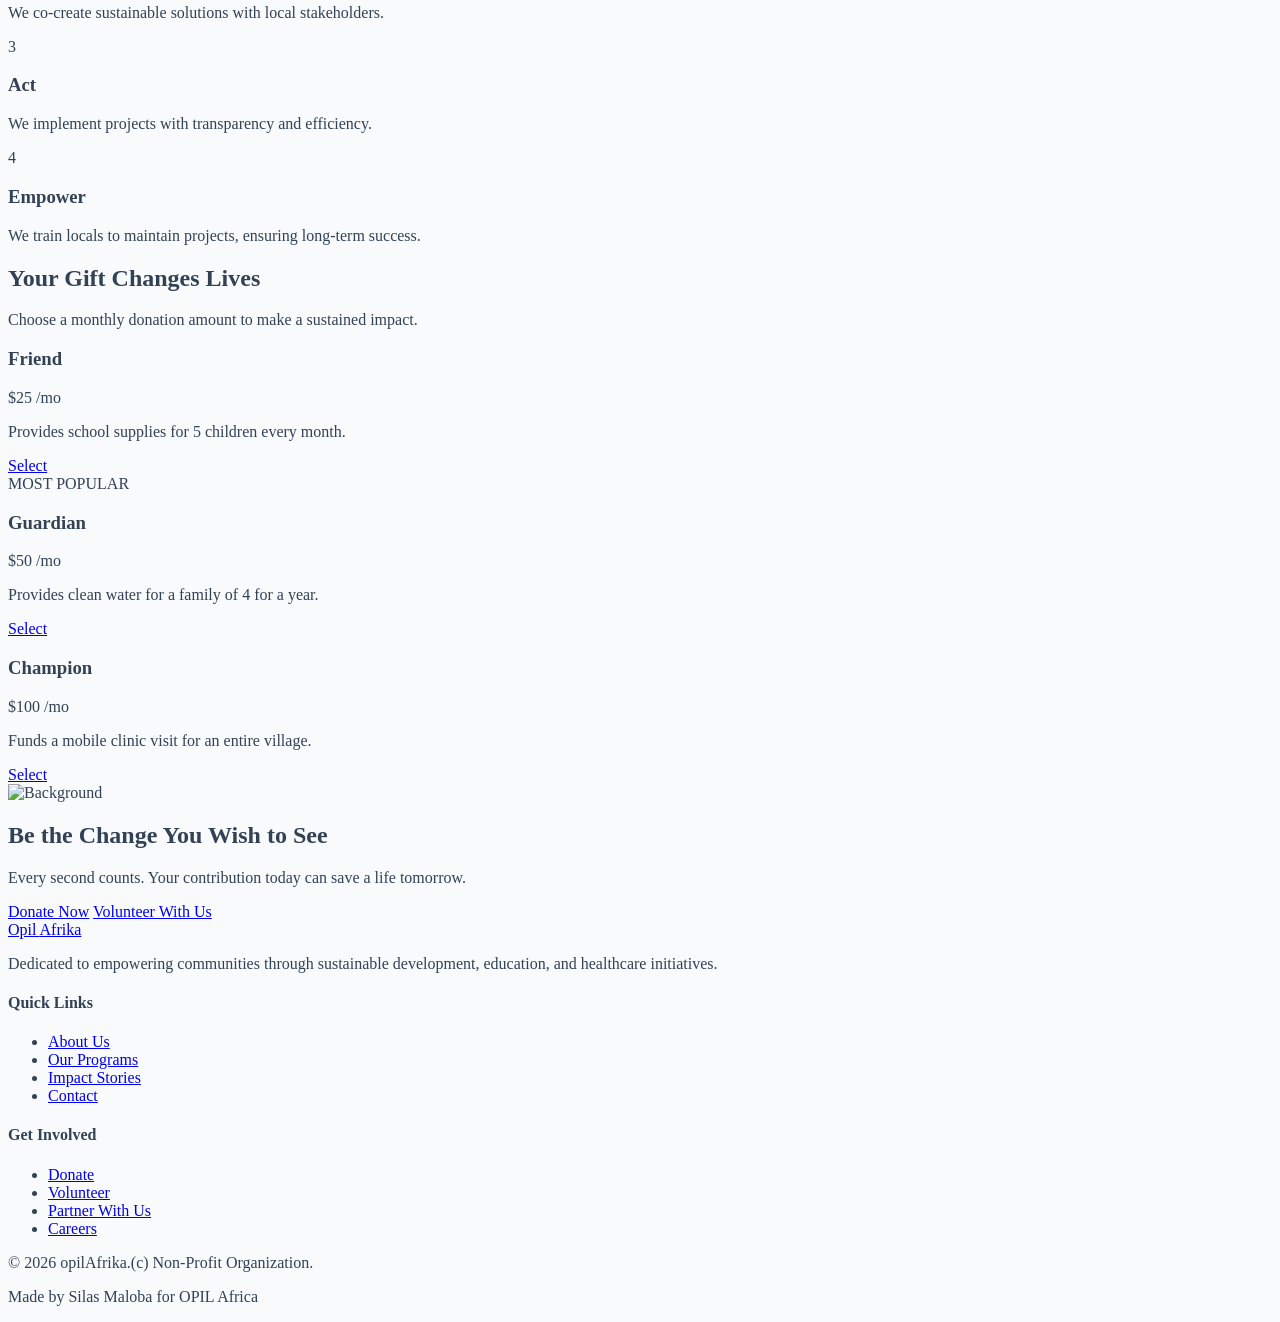
==== commit 74c9832d: "Update footer text to include 'for OPIL Africa'" ====
--- a/index.html
+++ b/index.html
@@ -403,8 +403,8 @@
         </div>
         <div class="border-t border-gray-100 pt-8 flex flex-col md:flex-row justify-between items-center gap-4">
           <p class="text-gray-500 text-sm">© 2026 opilAfrika.(c) Non-Profit Organization.</p>
-          <p class="text-gray-500 text-sm flex items-center gap-1">Made by Silas Maloba
-            <i class="w-4 h-4 text-red-500 fill-current" data-lucide="heart"></i> Africa
+          <p class="text-gray-500 text-sm flex items-center gap-1">Made by Silas Maloba for
+            <i class="w-4 h-4 text-red-500 fill-current" data-lucide="heart"></i> OPIL Africa
           </p>
         </div>
       </div>
